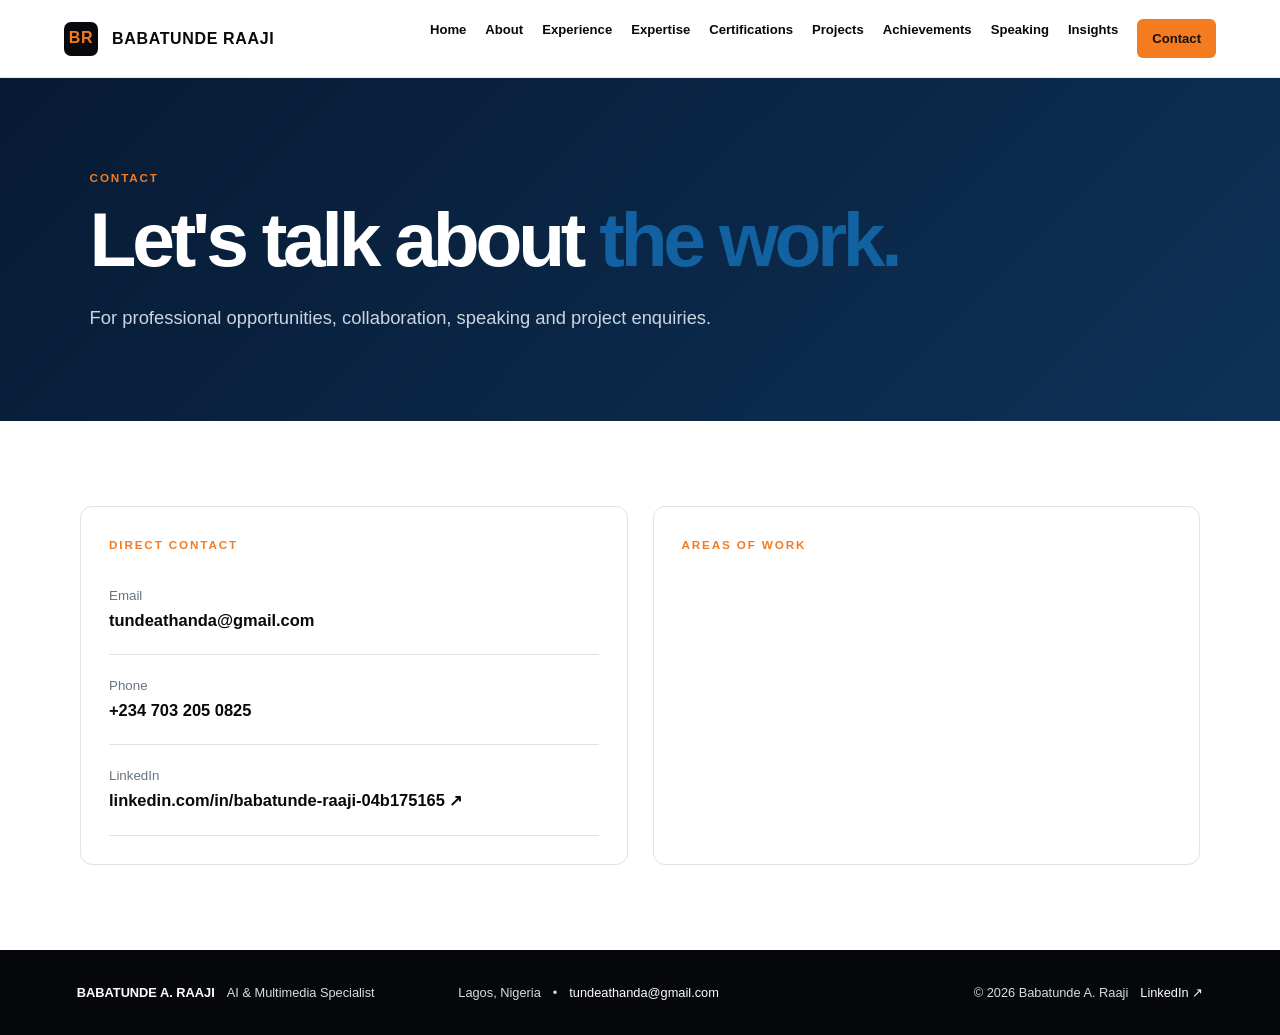
==== contact.html @ 0e5d314b "Add files via upload Initial portfolio website" ====
<!doctype html><html lang="en"><head><meta charset="utf-8"><meta name="viewport" content="width=device-width,initial-scale=1">
<meta name="description" content="Contact Babatunde A. Raaji."><meta name="author" content="Babatunde A. Raaji"><meta property="og:title" content="Contact | Babatunde A. Raaji">
<meta property="og:description" content="Contact Babatunde A. Raaji."><meta property="og:type" content="website"><title>Contact | Babatunde A. Raaji</title>
<link rel="stylesheet" href="assets/css/style.css"></head><body><header class="site-header">
<a class="brand" href="index.html"><span>BR</span> BABATUNDE RAAJI</a>
<button class="menu-toggle" aria-label="Open navigation">☰</button><nav class="nav"><a href="index.html">Home</a><a href="about.html">About</a><a href="experience.html">Experience</a><a href="expertise.html">Expertise</a><a href="certifications.html">Certifications</a><a href="projects.html">Projects</a><a href="achievements.html">Achievements</a><a href="speaking.html">Speaking</a><a href="insights.html">Insights</a><a href="contact.html">Contact</a></nav></header><main>
<section class="page-hero"><p class="eyebrow">CONTACT</p><h1>Let's talk about <span>the work.</span></h1><p class="lead">For professional opportunities, collaboration, speaking and project enquiries.</p></section>
<section class="section contact-grid"><div class="card"><p class="eyebrow">DIRECT CONTACT</p><a class="contact" href="mailto:tundeathanda@gmail.com"><small>Email</small><b>tundeathanda@gmail.com</b></a>
<a class="contact" href="tel:+2347032050825"><small>Phone</small><b>+234 703 205 0825</b></a><a class="contact" href="https://www.linkedin.com/in/babatunde-raaji-04b175165" target="_blank"><small>LinkedIn</small><b>linkedin.com/in/babatunde-raaji-04b175165 ↗</b></a></div>
<div class="card dark"><p class="eyebrow">AREAS OF WORK</p><h2>AI data operations, annotation, QA, transcription, multimedia and digital content.</h2><p>Open to remote opportunities and professional collaborations where accuracy and dependable execution matter.</p></div></section></main><footer class="footer"><div><strong>BABATUNDE A. RAAJI</strong><span>AI &amp; Multimedia Specialist</span></div>
<div><span>Lagos, Nigeria</span><span>•</span><a href="mailto:tundeathanda@gmail.com">tundeathanda@gmail.com</a></div>
<div><span>© 2026 Babatunde A. Raaji</span><a href="https://www.linkedin.com/in/babatunde-raaji-04b175165" target="_blank" rel="noopener">LinkedIn ↗</a></div></footer><script src="assets/js/script.js"></script></body></html>
---- assets/css/style.css ----
:root{--black:#07090c;--deep:#071a33;--blue:#1261a0;--orange:#f47b20;--white:#fff;--light:#f4f6f8;--line:#dce3ea;--muted:#667383;--max:1180px}*{box-sizing:border-box}html{scroll-behavior:smooth}body{margin:0;font-family:Inter,Arial,sans-serif;color:var(--black);line-height:1.65}a{text-decoration:none;color:inherit}.site-header{height:78px;padding:0 5%;display:flex;align-items:center;justify-content:space-between;border-bottom:1px solid #e7eaee;position:sticky;top:0;background:#fffffff5;backdrop-filter:blur(12px);z-index:20}.brand{font-weight:900;letter-spacing:.04em}.brand span{display:inline-grid;place-items:center;width:34px;height:34px;background:var(--black);color:var(--orange);border-radius:7px;margin-right:9px}.nav{display:flex;gap:19px;font-size:.82rem;font-weight:750}.nav a:hover{color:var(--blue)}.nav a:last-child{background:var(--orange);padding:9px 15px;border-radius:6px;color:#111}.menu-toggle{display:none;border:0;background:none;font-size:1.6rem}.hero{min-height:640px;padding:75px 7%;display:grid;grid-template-columns:1.1fr .9fr;gap:55px;align-items:center;background:linear-gradient(135deg,#fff,#eef3f8)}h1{font-size:clamp(3rem,6vw,6rem);line-height:.98;letter-spacing:-.055em;margin:15px 0 25px}h1 span,h2 span{color:var(--blue)}h2{line-height:1.1;letter-spacing:-.035em}h3{line-height:1.2}.lead{font-size:1.15rem;color:#536170;max-width:760px}.eyebrow{font-size:.73rem;letter-spacing:.16em;font-weight:900;color:var(--orange);margin:0 0 10px}.actions{display:flex;gap:12px;flex-wrap:wrap;margin:30px 0}.btn{display:inline-flex;padding:12px 19px;border-radius:7px;font-weight:800}.primary{background:var(--black);color:#fff}.primary:hover{background:var(--blue)}.outline{border:1px solid #bcc7d1}.muted{color:var(--muted);font-size:.88rem}.hero-photo{position:relative;display:flex;justify-content:center}.photo-placeholder{width:min(390px,80vw);aspect-ratio:4/5;border-radius:20px;background:linear-gradient(145deg,var(--deep),#164875);color:#fff;display:grid;place-items:center;font-weight:900;font-size:2.5rem;line-height:.95;text-align:center;box-shadow:0 25px 60px #071a3333}.photo-placeholder small{position:absolute;bottom:25px;font-size:.7rem;color:#b8c8d9}.float{position:absolute;right:0;bottom:25px;background:#fff;padding:17px 22px;border-radius:10px;box-shadow:0 15px 45px #0002}.float b{display:block;font-size:1.6rem;color:var(--blue)}.float span{font-size:.72rem;color:var(--muted)}.stats{display:grid;grid-template-columns:repeat(5,1fr);background:var(--black);color:#fff;padding:28px 6%;gap:12px}.stats div{padding:10px 16px;border-right:1px solid #30343b}.stats div:last-child{border:0}.stats b{display:block;font-size:1.8rem;color:var(--orange)}.stats span{font-size:.72rem;color:#c6ccd4}.section{max-width:var(--max);margin:auto;padding:85px 30px}.split{display:grid;grid-template-columns:1fr 1fr;gap:70px}.split h2{font-size:clamp(2.2rem,4vw,3.7rem)}.link{color:var(--blue);font-weight:800}.dark{background:var(--deep);color:#fff;max-width:none}.dark>.grid,.dark>h2,.dark>p,.dark>.eyebrow{max-width:var(--max);margin-left:auto;margin-right:auto}.grid{display:grid;gap:20px}.grid.four{grid-template-columns:repeat(4,1fr)}.grid.three{grid-template-columns:repeat(3,1fr)}.grid.two{grid-template-columns:repeat(2,1fr)}.card,.project,.feature{border:1px solid var(--line);padding:28px;border-radius:12px;background:#fff}.dark .grid article{background:#ffffff0b;border-color:#ffffff1c;padding:28px;border-radius:12px}.dark article b{color:var(--orange)}.quote{text-align:center;max-width:900px}.quote blockquote{font-size:clamp(2rem,4vw,3.5rem);font-weight:850;line-height:1.1;letter-spacing:-.04em}.page-hero{padding:90px 7% 70px;background:linear-gradient(135deg,var(--deep),#0e3157);color:#fff}.page-hero .lead{color:#cad5e1}.prose{max-width:920px}.prose p{color:#536170;font-size:1.04rem}.timeline{max-width:900px}.timeline article{padding:0 0 45px 35px;border-left:2px solid #d9e0e8;position:relative}.timeline article:before{content:"";position:absolute;left:-9px;top:4px;width:14px;height:14px;border-radius:50%;background:var(--orange)}.timeline span,.project>span,.card>span{font-size:.72rem;color:var(--orange);font-weight:900;letter-spacing:.12em}.timeline li{margin:7px 0;color:#536170}.achievement-grid{display:grid;grid-template-columns:repeat(3,1fr);gap:20px}.achievement-grid div{padding:30px;background:var(--black);color:#fff;border-radius:12px}.achievement-grid b{display:block;font-size:2.7rem;color:var(--orange)}.achievement-grid span{color:#cbd1d8}.contact-grid{display:grid;grid-template-columns:1fr 1fr;gap:25px}.contact{display:block;padding:20px 0;border-bottom:1px solid var(--line)}.contact small{display:block;color:var(--muted)}.contact b{font-size:1.03rem}.notice{margin-top:30px;padding:16px 18px;background:#fff8f2;border-left:4px solid var(--orange);color:#5b6572}.footer{background:#05070a;color:#d8dde4;padding:32px 6%;display:grid;grid-template-columns:1fr 1fr 1fr;gap:18px;font-size:.8rem}.footer div{display:flex;gap:12px;align-items:center}.footer div:last-child{justify-content:flex-end}.footer strong{color:#fff}.footer a{color:#fff}.centered{text-align:center}
@media(max-width:1050px){.nav{gap:12px;font-size:.74rem}.grid.four{grid-template-columns:repeat(2,1fr)}.stats{grid-template-columns:repeat(3,1fr)}}@media(max-width:800px){.menu-toggle{display:block}.nav{display:none;position:absolute;top:78px;left:0;right:0;background:#fff;padding:20px 6%;flex-direction:column;box-shadow:0 15px 40px #0002}.nav.open{display:flex}.hero{grid-template-columns:1fr;padding:60px 6%}.hero-photo{order:-1}.split,.contact-grid,.grid.two,.grid.three,.achievement-grid{grid-template-columns:1fr}.stats{grid-template-columns:repeat(2,1fr)}.footer{grid-template-columns:1fr}.footer div:last-child{justify-content:flex-start}}@media(max-width:480px){h1{font-size:3rem}.section,.page-hero{padding-left:20px;padding-right:20px}.grid.four{grid-template-columns:1fr}.stats{padding:20px 12px}.float{right:0}}
.photo-frame{width:min(390px,80vw);aspect-ratio:4/5;border-radius:20px;overflow:hidden;background:var(--deep);box-shadow:0 25px 60px #071a3333;border:5px solid #fff}.photo-frame img{width:100%;height:100%;display:block;object-fit:cover;object-position:center center}
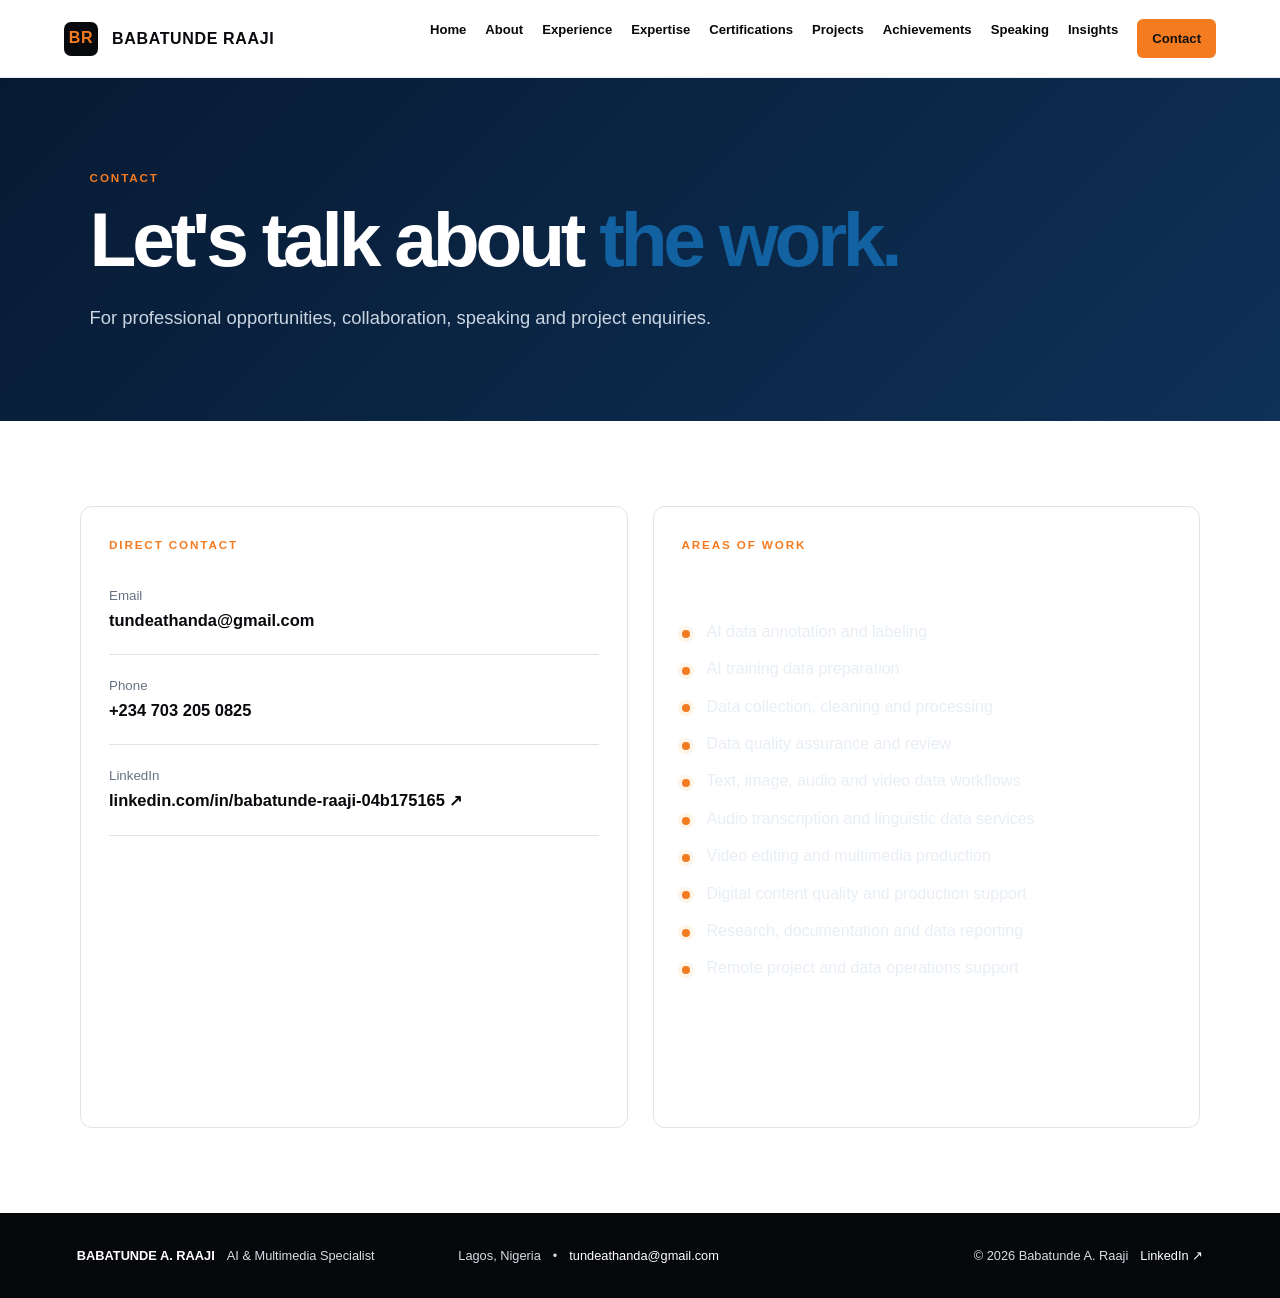
==== commit 96c47f57: "Add files via upload Updated portfolio website" ====
--- a/contact.html
+++ b/contact.html
@@ -7,6 +7,6 @@
 <section class="page-hero"><p class="eyebrow">CONTACT</p><h1>Let's talk about <span>the work.</span></h1><p class="lead">For professional opportunities, collaboration, speaking and project enquiries.</p></section>
 <section class="section contact-grid"><div class="card"><p class="eyebrow">DIRECT CONTACT</p><a class="contact" href="mailto:tundeathanda@gmail.com"><small>Email</small><b>tundeathanda@gmail.com</b></a>
 <a class="contact" href="tel:+2347032050825"><small>Phone</small><b>+234 703 205 0825</b></a><a class="contact" href="https://www.linkedin.com/in/babatunde-raaji-04b175165" target="_blank"><small>LinkedIn</small><b>linkedin.com/in/babatunde-raaji-04b175165 ↗</b></a></div>
-<div class="card dark"><p class="eyebrow">AREAS OF WORK</p><h2>AI data operations, annotation, QA, transcription, multimedia and digital content.</h2><p>Open to remote opportunities and professional collaborations where accuracy and dependable execution matter.</p></div></section></main><footer class="footer"><div><strong>BABATUNDE A. RAAJI</strong><span>AI &amp; Multimedia Specialist</span></div>
+<div class="card dark work-card"><p class="eyebrow">AREAS OF WORK</p><h2>What I offer</h2><ul class="work-list"><li>AI data annotation and labeling</li><li>AI training data preparation</li><li>Data collection, cleaning and processing</li><li>Data quality assurance and review</li><li>Text, image, audio and video data workflows</li><li>Audio transcription and linguistic data services</li><li>Video editing and multimedia production</li><li>Digital content quality and production support</li><li>Research, documentation and data reporting</li><li>Remote project and data operations support</li></ul><p>Open to remote opportunities, project-based engagements, speaking and professional collaborations where accuracy and dependable execution matter.</p></div></section></main><footer class="footer"><div><strong>BABATUNDE A. RAAJI</strong><span>AI &amp; Multimedia Specialist</span></div>
 <div><span>Lagos, Nigeria</span><span>•</span><a href="mailto:tundeathanda@gmail.com">tundeathanda@gmail.com</a></div>
 <div><span>© 2026 Babatunde A. Raaji</span><a href="https://www.linkedin.com/in/babatunde-raaji-04b175165" target="_blank" rel="noopener">LinkedIn ↗</a></div></footer><script src="assets/js/script.js"></script></body></html>
--- a/assets/css/style.css
+++ b/assets/css/style.css
@@ -1,3 +1,6 @@
 :root{--black:#07090c;--deep:#071a33;--blue:#1261a0;--orange:#f47b20;--white:#fff;--light:#f4f6f8;--line:#dce3ea;--muted:#667383;--max:1180px}*{box-sizing:border-box}html{scroll-behavior:smooth}body{margin:0;font-family:Inter,Arial,sans-serif;color:var(--black);line-height:1.65}a{text-decoration:none;color:inherit}.site-header{height:78px;padding:0 5%;display:flex;align-items:center;justify-content:space-between;border-bottom:1px solid #e7eaee;position:sticky;top:0;background:#fffffff5;backdrop-filter:blur(12px);z-index:20}.brand{font-weight:900;letter-spacing:.04em}.brand span{display:inline-grid;place-items:center;width:34px;height:34px;background:var(--black);color:var(--orange);border-radius:7px;margin-right:9px}.nav{display:flex;gap:19px;font-size:.82rem;font-weight:750}.nav a:hover{color:var(--blue)}.nav a:last-child{background:var(--orange);padding:9px 15px;border-radius:6px;color:#111}.menu-toggle{display:none;border:0;background:none;font-size:1.6rem}.hero{min-height:640px;padding:75px 7%;display:grid;grid-template-columns:1.1fr .9fr;gap:55px;align-items:center;background:linear-gradient(135deg,#fff,#eef3f8)}h1{font-size:clamp(3rem,6vw,6rem);line-height:.98;letter-spacing:-.055em;margin:15px 0 25px}h1 span,h2 span{color:var(--blue)}h2{line-height:1.1;letter-spacing:-.035em}h3{line-height:1.2}.lead{font-size:1.15rem;color:#536170;max-width:760px}.eyebrow{font-size:.73rem;letter-spacing:.16em;font-weight:900;color:var(--orange);margin:0 0 10px}.actions{display:flex;gap:12px;flex-wrap:wrap;margin:30px 0}.btn{display:inline-flex;padding:12px 19px;border-radius:7px;font-weight:800}.primary{background:var(--black);color:#fff}.primary:hover{background:var(--blue)}.outline{border:1px solid #bcc7d1}.muted{color:var(--muted);font-size:.88rem}.hero-photo{position:relative;display:flex;justify-content:center}.photo-placeholder{width:min(390px,80vw);aspect-ratio:4/5;border-radius:20px;background:linear-gradient(145deg,var(--deep),#164875);color:#fff;display:grid;place-items:center;font-weight:900;font-size:2.5rem;line-height:.95;text-align:center;box-shadow:0 25px 60px #071a3333}.photo-placeholder small{position:absolute;bottom:25px;font-size:.7rem;color:#b8c8d9}.float{position:absolute;right:0;bottom:25px;background:#fff;padding:17px 22px;border-radius:10px;box-shadow:0 15px 45px #0002}.float b{display:block;font-size:1.6rem;color:var(--blue)}.float span{font-size:.72rem;color:var(--muted)}.stats{display:grid;grid-template-columns:repeat(5,1fr);background:var(--black);color:#fff;padding:28px 6%;gap:12px}.stats div{padding:10px 16px;border-right:1px solid #30343b}.stats div:last-child{border:0}.stats b{display:block;font-size:1.8rem;color:var(--orange)}.stats span{font-size:.72rem;color:#c6ccd4}.section{max-width:var(--max);margin:auto;padding:85px 30px}.split{display:grid;grid-template-columns:1fr 1fr;gap:70px}.split h2{font-size:clamp(2.2rem,4vw,3.7rem)}.link{color:var(--blue);font-weight:800}.dark{background:var(--deep);color:#fff;max-width:none}.dark>.grid,.dark>h2,.dark>p,.dark>.eyebrow{max-width:var(--max);margin-left:auto;margin-right:auto}.grid{display:grid;gap:20px}.grid.four{grid-template-columns:repeat(4,1fr)}.grid.three{grid-template-columns:repeat(3,1fr)}.grid.two{grid-template-columns:repeat(2,1fr)}.card,.project,.feature{border:1px solid var(--line);padding:28px;border-radius:12px;background:#fff}.dark .grid article{background:#ffffff0b;border-color:#ffffff1c;padding:28px;border-radius:12px}.dark article b{color:var(--orange)}.quote{text-align:center;max-width:900px}.quote blockquote{font-size:clamp(2rem,4vw,3.5rem);font-weight:850;line-height:1.1;letter-spacing:-.04em}.page-hero{padding:90px 7% 70px;background:linear-gradient(135deg,var(--deep),#0e3157);color:#fff}.page-hero .lead{color:#cad5e1}.prose{max-width:920px}.prose p{color:#536170;font-size:1.04rem}.timeline{max-width:900px}.timeline article{padding:0 0 45px 35px;border-left:2px solid #d9e0e8;position:relative}.timeline article:before{content:"";position:absolute;left:-9px;top:4px;width:14px;height:14px;border-radius:50%;background:var(--orange)}.timeline span,.project>span,.card>span{font-size:.72rem;color:var(--orange);font-weight:900;letter-spacing:.12em}.timeline li{margin:7px 0;color:#536170}.achievement-grid{display:grid;grid-template-columns:repeat(3,1fr);gap:20px}.achievement-grid div{padding:30px;background:var(--black);color:#fff;border-radius:12px}.achievement-grid b{display:block;font-size:2.7rem;color:var(--orange)}.achievement-grid span{color:#cbd1d8}.contact-grid{display:grid;grid-template-columns:1fr 1fr;gap:25px}.contact{display:block;padding:20px 0;border-bottom:1px solid var(--line)}.contact small{display:block;color:var(--muted)}.contact b{font-size:1.03rem}.notice{margin-top:30px;padding:16px 18px;background:#fff8f2;border-left:4px solid var(--orange);color:#5b6572}.footer{background:#05070a;color:#d8dde4;padding:32px 6%;display:grid;grid-template-columns:1fr 1fr 1fr;gap:18px;font-size:.8rem}.footer div{display:flex;gap:12px;align-items:center}.footer div:last-child{justify-content:flex-end}.footer strong{color:#fff}.footer a{color:#fff}.centered{text-align:center}
 @media(max-width:1050px){.nav{gap:12px;font-size:.74rem}.grid.four{grid-template-columns:repeat(2,1fr)}.stats{grid-template-columns:repeat(3,1fr)}}@media(max-width:800px){.menu-toggle{display:block}.nav{display:none;position:absolute;top:78px;left:0;right:0;background:#fff;padding:20px 6%;flex-direction:column;box-shadow:0 15px 40px #0002}.nav.open{display:flex}.hero{grid-template-columns:1fr;padding:60px 6%}.hero-photo{order:-1}.split,.contact-grid,.grid.two,.grid.three,.achievement-grid{grid-template-columns:1fr}.stats{grid-template-columns:repeat(2,1fr)}.footer{grid-template-columns:1fr}.footer div:last-child{justify-content:flex-start}}@media(max-width:480px){h1{font-size:3rem}.section,.page-hero{padding-left:20px;padding-right:20px}.grid.four{grid-template-columns:1fr}.stats{padding:20px 12px}.float{right:0}}
-.photo-frame{width:min(390px,80vw);aspect-ratio:4/5;border-radius:20px;overflow:hidden;background:var(--deep);box-shadow:0 25px 60px #071a3333;border:5px solid #fff}.photo-frame img{width:100%;height:100%;display:block;object-fit:cover;object-position:center center}+.photo-frame{width:min(390px,80vw);aspect-ratio:4/5;border-radius:20px;overflow:hidden;background:var(--deep);box-shadow:0 25px 60px #071a3333;border:5px solid #fff}.photo-frame img{width:100%;height:100%;display:block;object-fit:cover;object-position:center center}
+/* Certification gallery and contact work list */
+.cert-grid{display:grid;grid-template-columns:repeat(2,minmax(0,1fr));gap:28px}.cert-card{background:#fff;border:1px solid var(--line);border-radius:16px;overflow:hidden;box-shadow:0 14px 35px #071a3310;display:flex;flex-direction:column}.cert-image{width:100%;aspect-ratio:16/10;background:var(--light);display:block;overflow:hidden}.cert-image img{width:100%;height:100%;object-fit:cover;display:block;transition:transform .3s ease}.cert-image:hover img{transform:scale(1.025)}.cert-body{padding:26px}.cert-date{font-size:.72rem;font-weight:900;letter-spacing:.12em;color:var(--orange)}.cert-body h2{margin:.5rem 0 .35rem}.cert-body h3{margin:0 0 1rem;color:#4f6274;font-size:.95rem}.cert-body p{color:#5b6d7e}.credential-id{font-size:.85rem!important;word-break:break-word}.cert-actions{display:flex;align-items:center;gap:16px;flex-wrap:wrap;margin-top:12px}.text-link{color:var(--blue);font-weight:800;font-size:.84rem}.button{display:inline-block;background:var(--black);color:#fff;border-radius:7px;font-weight:800}.button.small{padding:10px 15px;font-size:.78rem}.cert-card-text{justify-content:center}.cert-icon{height:180px;background:linear-gradient(135deg,var(--deep),#164875);color:#fff;display:grid;place-items:center;font-size:3.2rem;font-weight:900}.work-card h2{margin-bottom:18px}.work-list{list-style:none;padding:0;margin:0 0 22px;display:grid;gap:11px}.work-list li{position:relative;padding-left:25px;color:#e8eef5}.work-list li:before{content:"";position:absolute;left:0;top:.67em;width:8px;height:8px;border-radius:50%;background:var(--orange);box-shadow:0 0 0 4px #f39a261c}
+@media(max-width:800px){.cert-grid{grid-template-columns:1fr}}
